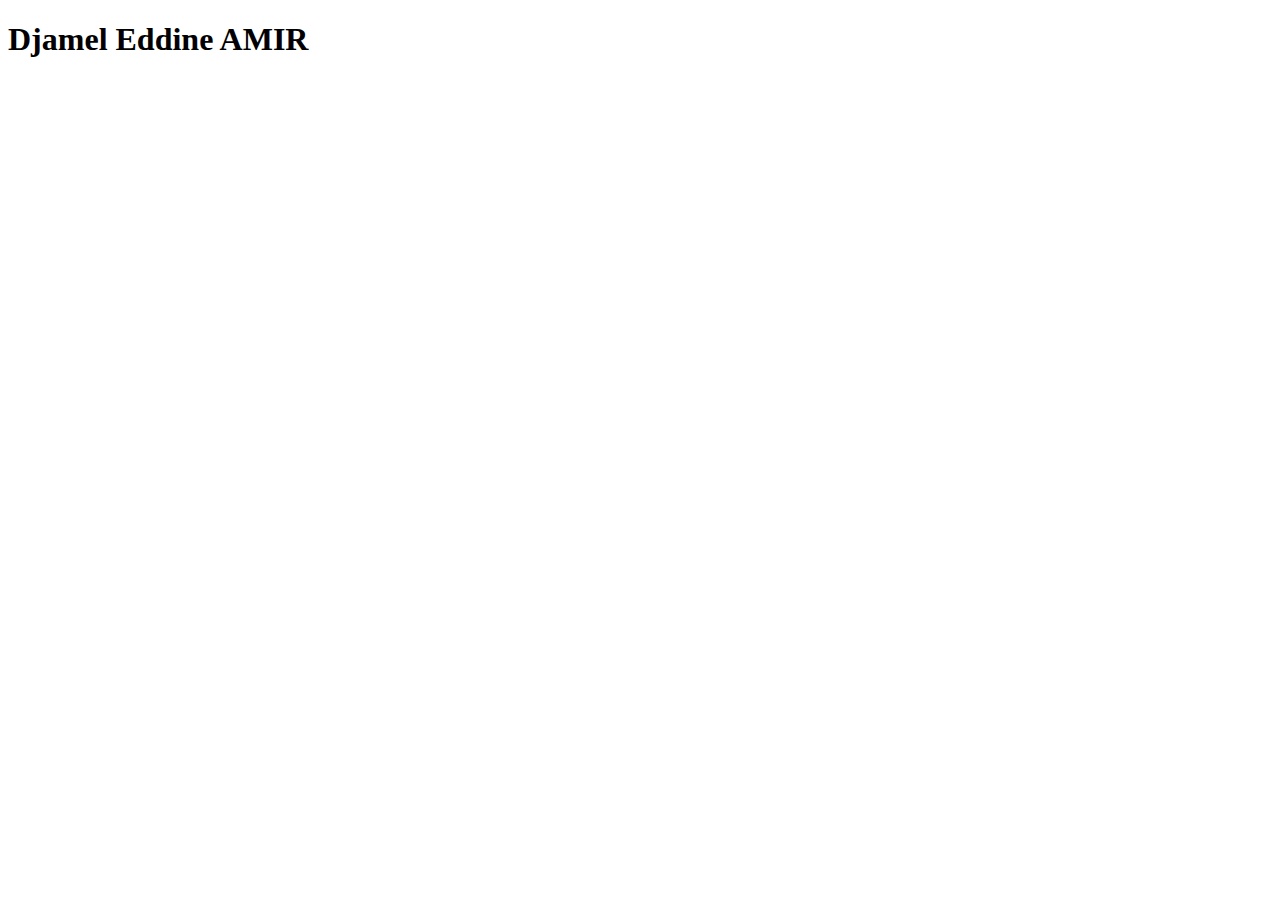
==== index.html @ 22ee58f8 "Add files via upload" ====
<!DOCTYPE html>
<html lang="en">
<head>
<meta charset="UTF-8">
<meta name="viewport" content="width=device-width, initial-scale=1.0">
<link rel="stylesheet" href="styles.css"> 

<title>Djamel Eddine AMIR</title>

</head>
<!----- Body -------------------------------------------------------------------------------------------------------------------------->
<body>

   
        <h1>Djamel Eddine AMIR</h1>
   

</body>
</html>
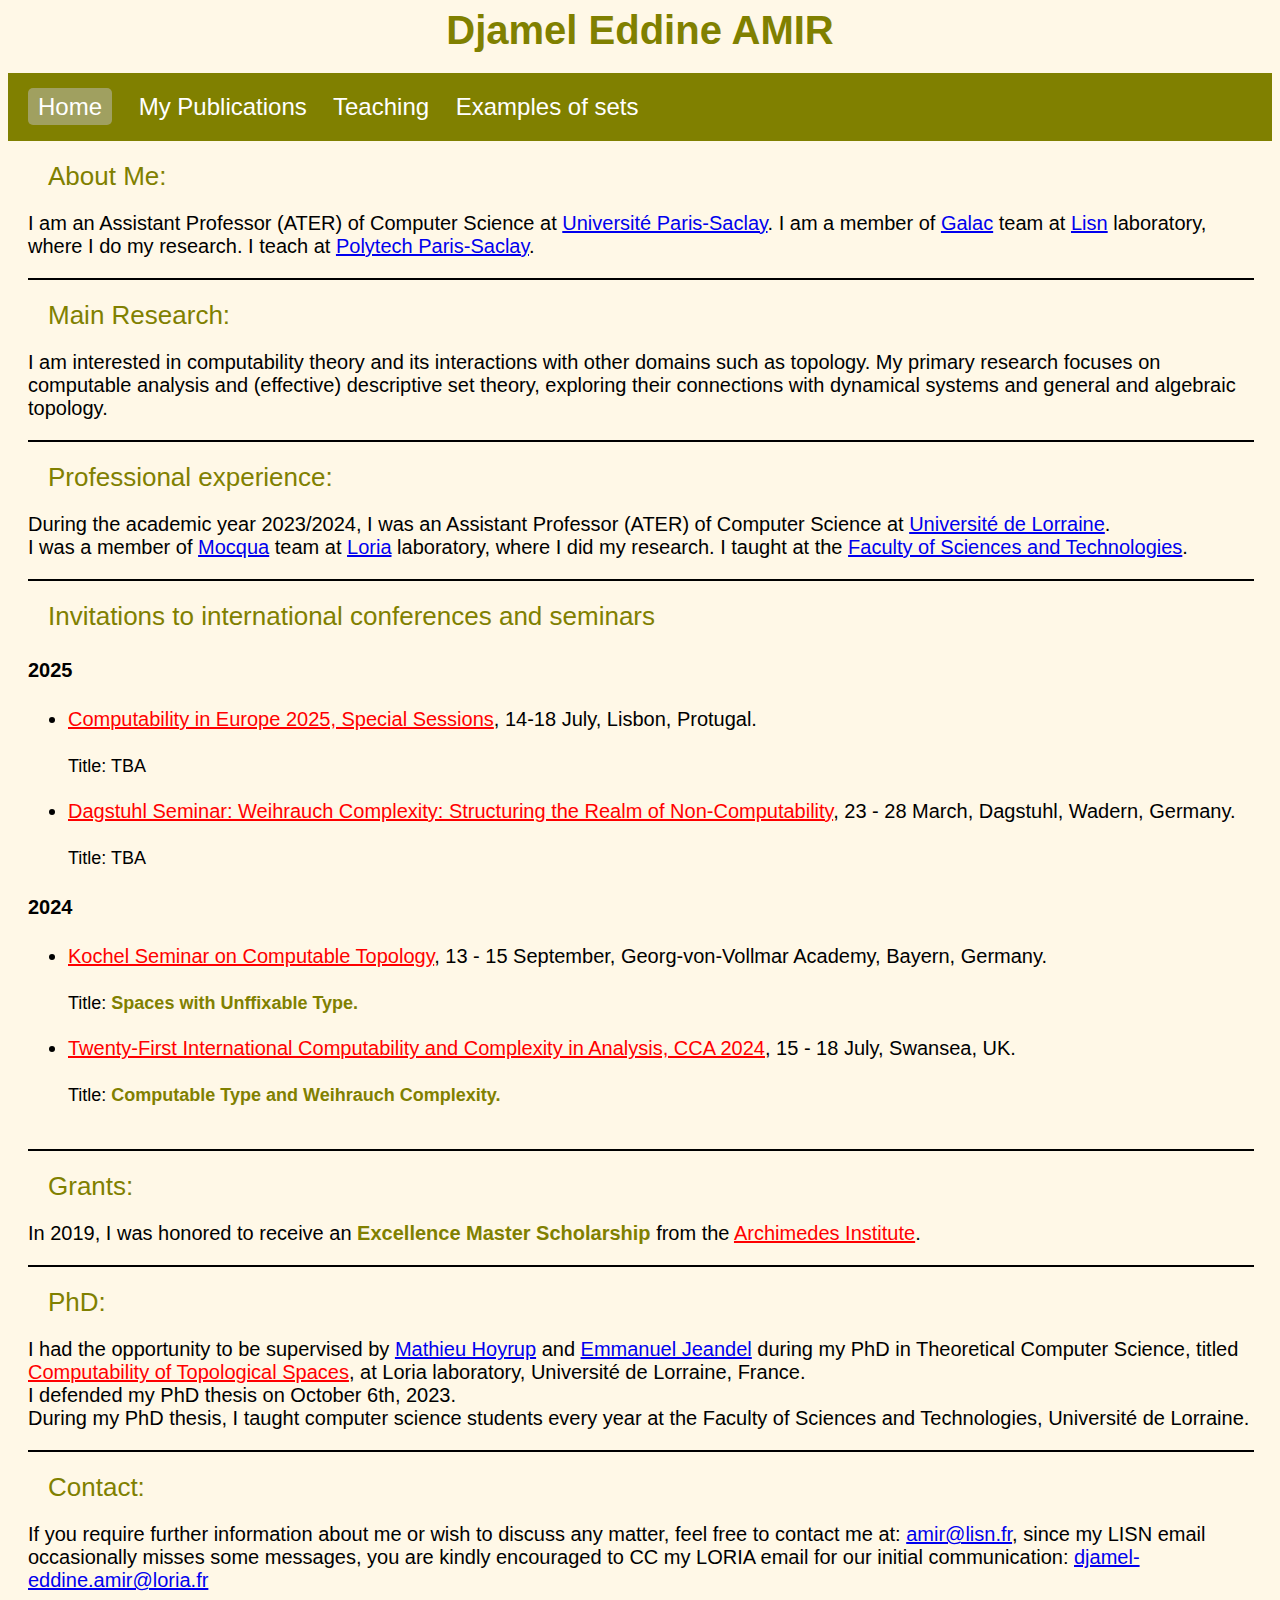
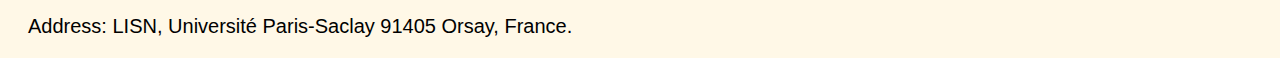
==== commit 9ede139a: "Add files via upload" ====
--- a/index.html
+++ b/index.html
@@ -11,9 +11,102 @@
 <!----- Body -------------------------------------------------------------------------------------------------------------------------->
 <body>
 
-   
+    <div class="title">
         <h1>Djamel Eddine AMIR</h1>
-   
+    </div>
+
+<div id="menu">
+    <a href="#home" id="home-link">Home</a>
+    <a href="Djamel Eddine AMIR's publications.html">My Publications</a>
+    <a href="Djamel Eddine AMIR's Teaching.html" >Teaching</a>
+    <a href="Examples of sets, Djamel Eddine AMIR.html">Examples of sets</a>
+</div>
+<!----- Home ----------------------------------------------------------------------------------------------------------------------------------->
+<section id="home">
+    <p>
+<!----- Empty Start -------------------------------------------------------------------
+<section class="str">HEADING</section> 
+        TEXT 
+        <a href="Blue link" target="_blank">LINK TEXT</a> 
+        TEXT
+        <a href="RED LINK" style="color: red;" target="_blank">LINK TEXT</a>
+        TEXT
+        <br>
+----- Empty End ------------------------------------------------------------------->
+<!----- About Me ------------------------------------------------------------------------------------------------------------------------------->
+        <section class="str" >About Me:</section> I am an Assistant Professor (ATER) of Computer Science at <a href="https://www.universite-paris-saclay.fr/en/" target="_blank">Université Paris-Saclay</a>. I am a member of <a href="https://www.lisn.upsaclay.fr/research/research-departments/algorithms-learning-and-computation/graphs-algorithms-and-combinatorics-galac/?lang=en" target="_blank">Galac</a>  team at <a href="https://www.lisn.upsaclay.fr/?lang=en" target="_blank">Lisn</a>  laboratory, where I do my research. I teach at <a href="https://www.polytech.universite-paris-saclay.fr/en" target="_blank">Polytech Paris-Saclay</a>. <br> 
+
+        <hr style="border: 1px solid black; width: 100%; margin: 20px auto;">
+
+<!----- Main Research -------------------------------------------------------------------------------------------------------------------------->        
+             <section class="str">Main Research:</section>   I am interested in computability theory and its interactions with other domains such as topology. My primary research focuses on computable analysis and (effective) descriptive set theory, exploring their connections with dynamical systems and general and algebraic topology. <br>
+
+        <hr style="border: 1px solid black; width: 100%; margin: 20px auto;">
+
+
+<!----- Professional Experience ----------------------------------------------------------------------------------------------------------------->
+<section class="str">Professional experience:</section> 
+        During the academic year 2023/2024, I was an Assistant Professor (ATER) of Computer Science at <a href="https://www.univ-lorraine.fr/en/univ-lorraine/" target="_blank">Université de Lorraine</a>.  <br>
+        I was a member of <a href="https://mocqua.loria.fr/en/welcome/" target="_blank">Mocqua</a>  team at <a href="https://www.loria.fr/en/" target="_blank">Loria</a>  laboratory, where I did my research. I taught at the  <a href="https://fst-en.univ-lorraine.fr/" target="_blank">Faculty of Sciences and Technologies</a>. <br> 
+
+        <hr style="border: 1px solid black; width: 100%; margin: 20px auto;">
+
+
+<!----- Invitations -------------------------------------------------------------------------------------------------------------------------->
+<section class="str">Invitations to international conferences and seminars</section> 
+<!----- Invitations 2025 -------------------------------------------------------------------------------------------------------------------------->
+        <h4>2025</h4>
+<ul>
+<!----- CiE 2025 -------------------------------------------------------------------------------------------------------------------------->        
+        <li> <a href="https://sites.google.com/view/cie2025-computabilityineurope/special-sessions?authuser=0" style="color: red;" target="_blank">Computability in Europe 2025, Special Sessions</a>, 14-18 July, Lisbon, Protugal.<br><br>
+            <span> Title: TBA   </span><br>
+           </li><br>
+        
+
+
+<!----- Dagstuhl 2025 -------------------------------------------------------------------------------------------------------------------------->
+        <li> <a href="https://www.dagstuhl.de/25131" style="color: red;" target="_blank">Dagstuhl Seminar: Weihrauch Complexity: Structuring the
+        Realm of Non-Computability</a>, 23 - 28 March, Dagstuhl, Wadern, Germany.<br><br>
+        <span> Title: TBA</span><br>
+        </li>
+
+</ul>
+<!----- Invitations 2024 -------------------------------------------------------------------------------------------------------------------------->
+        <h4>2024</h4>
+<ul>
+<!----- Kochel Seminar -------------------------------------------------------------------------------------------------------------------------->
+        <li> <a href="http://cca-net.de/ct2024/" style="color: red;" target="_blank">Kochel Seminar on Computable Topology</a>, 13 - 15 September, Georg-von-Vollmar Academy, Bayern, Germany.<br><br>
+        <span> Title: <strong>Spaces with Unffixable Type.</strong></span><br>
+        </li><br>
+<!----- CCA 2024 -------------------------------------------------------------------------------------------------------------------------->
+        <li> <a href="http://cca-net.de/cca2024/" style="color: red;" target="_blank">Twenty-First International Computability and Complexity in
+                Analysis, CCA 2024</a>, 15 - 18 July, Swansea, UK.<br><br>
+        <span> Title: <strong>Computable Type and Weihrauch Complexity.</strong></span><br>
+        </li><br>
+</ul>        
+<!----- end invitations -------------------------------------------------------------------------------------------------------------------------->
+             
+
+        <hr style="border: 1px solid black; width: 100%; margin: 20px auto;">
+<!----- Grants -------------------------------------------------------------------------------------------------------------------------->
+<section class="str">Grants:</section> 
+        In 2019, I was honored to receive an <strong>Excellence Master Scholarship</strong> from the <a href="https://labex-archimede.univ-amu.fr//en/" style="color: red;" target="_blank">Archimedes Institute</a>.              
+
+        <hr style="border: 1px solid black; width: 100%; margin: 20px auto;">             
+<!----- PhD -------------------------------------------------------------------------------------------------------------------------->
+        <section class="str">PhD:</section> 
+        I had the opportunity to be supervised by <a href="https://members.loria.fr/MHoyrup/" target="_blank">Mathieu Hoyrup</a> and <a href="https://members.loria.fr/EJeandel/" target="_blank">Emmanuel Jeandel</a> during my PhD in Theoretical Computer Science, titled <a href="https://www.theses.fr/2023LORR0187" style="color: red;" target="_blank">Computability of Topological Spaces</a>,  at Loria laboratory, Université de Lorraine, France. <br>
+        I defended my PhD thesis on October 6th, 2023.<br>
+        During my PhD thesis, I taught computer science students every year at the Faculty of Sciences and Technologies, Université de Lorraine.
+        <hr style="border: 1px solid black; width: 100%; margin: 20px auto;">
+    
+<!----- Contact -------------------------------------------------------------------------------------------------------------------------->   
+       <section class="str">Contact:</section> If you require further information about me or wish to discuss any matter, feel free to contact me at: <a href="mailto:amir@lisn.fr">amir@lisn.fr</a>, since my LISN email occasionally misses some messages, you are kindly encouraged to CC my LORIA email for our initial communication: <a href="mailto:djamel-eddine.amir@loria.fr">djamel-eddine.amir@loria.fr</a> <br> <br>
+        Address: LISN, Université Paris-Saclay
+        91405 Orsay,
+        France.
+    </p>
+</section>
 
 </body>
 </html>
--- a/styles.css
+++ b/styles.css
@@ -0,0 +1,92 @@
+body {
+    background-color: #FFF8E7; 
+    color: black;
+    font-family: Arial, sans-serif;
+    margin: 2;
+    padding: 0;
+    font-size: 20px; 
+}
+
+h1, h2, h3, strong {
+    color: #808000; 
+}
+
+span {
+    font-size: 18px;
+
+}
+
+.title {
+    text-align: center; 
+    margin-bottom: 20px; 
+}
+
+.color1 {
+    color: #808000;
+}
+
+.str {
+    color: #808000;
+    font-size: 26px;
+}
+
+.hr-line {
+    border: 2;
+    height: 1px;
+    background-color: #808000; 
+    margin: 20px auto; 
+    width: 66.66%
+    
+}
+
+.french {
+    color: #4C7D80; /* Light blue color for French text */
+    font-size: 20px;
+}
+
+h1 {
+    margin: 0;
+}
+
+#menu {
+    background-color: #808000; 
+    padding: 20px;
+    font-size: 24px;
+}
+
+#menu a {
+    color: white; 
+    text-decoration: none;
+    margin-right: 20px;
+}
+
+#menu a:hover {
+    text-decoration: underline;
+}
+
+#home-link {
+    background-color: #A0A060; 
+    padding: 5px 10px;
+    border-radius: 5px;
+}
+#examples-link {
+    background-color: #A0A060; 
+    padding: 5px 10px;
+    border-radius: 5px;
+}
+
+#publications-link {
+    background-color: #A0A060; 
+    padding: 5px 10px;
+    border-radius: 5px;
+}
+
+#Enseignement-link {
+    background-color: #A0A060; 
+    padding: 5px 10px;
+    border-radius: 5px;
+}
+
+section {
+    margin: 20px;
+}
